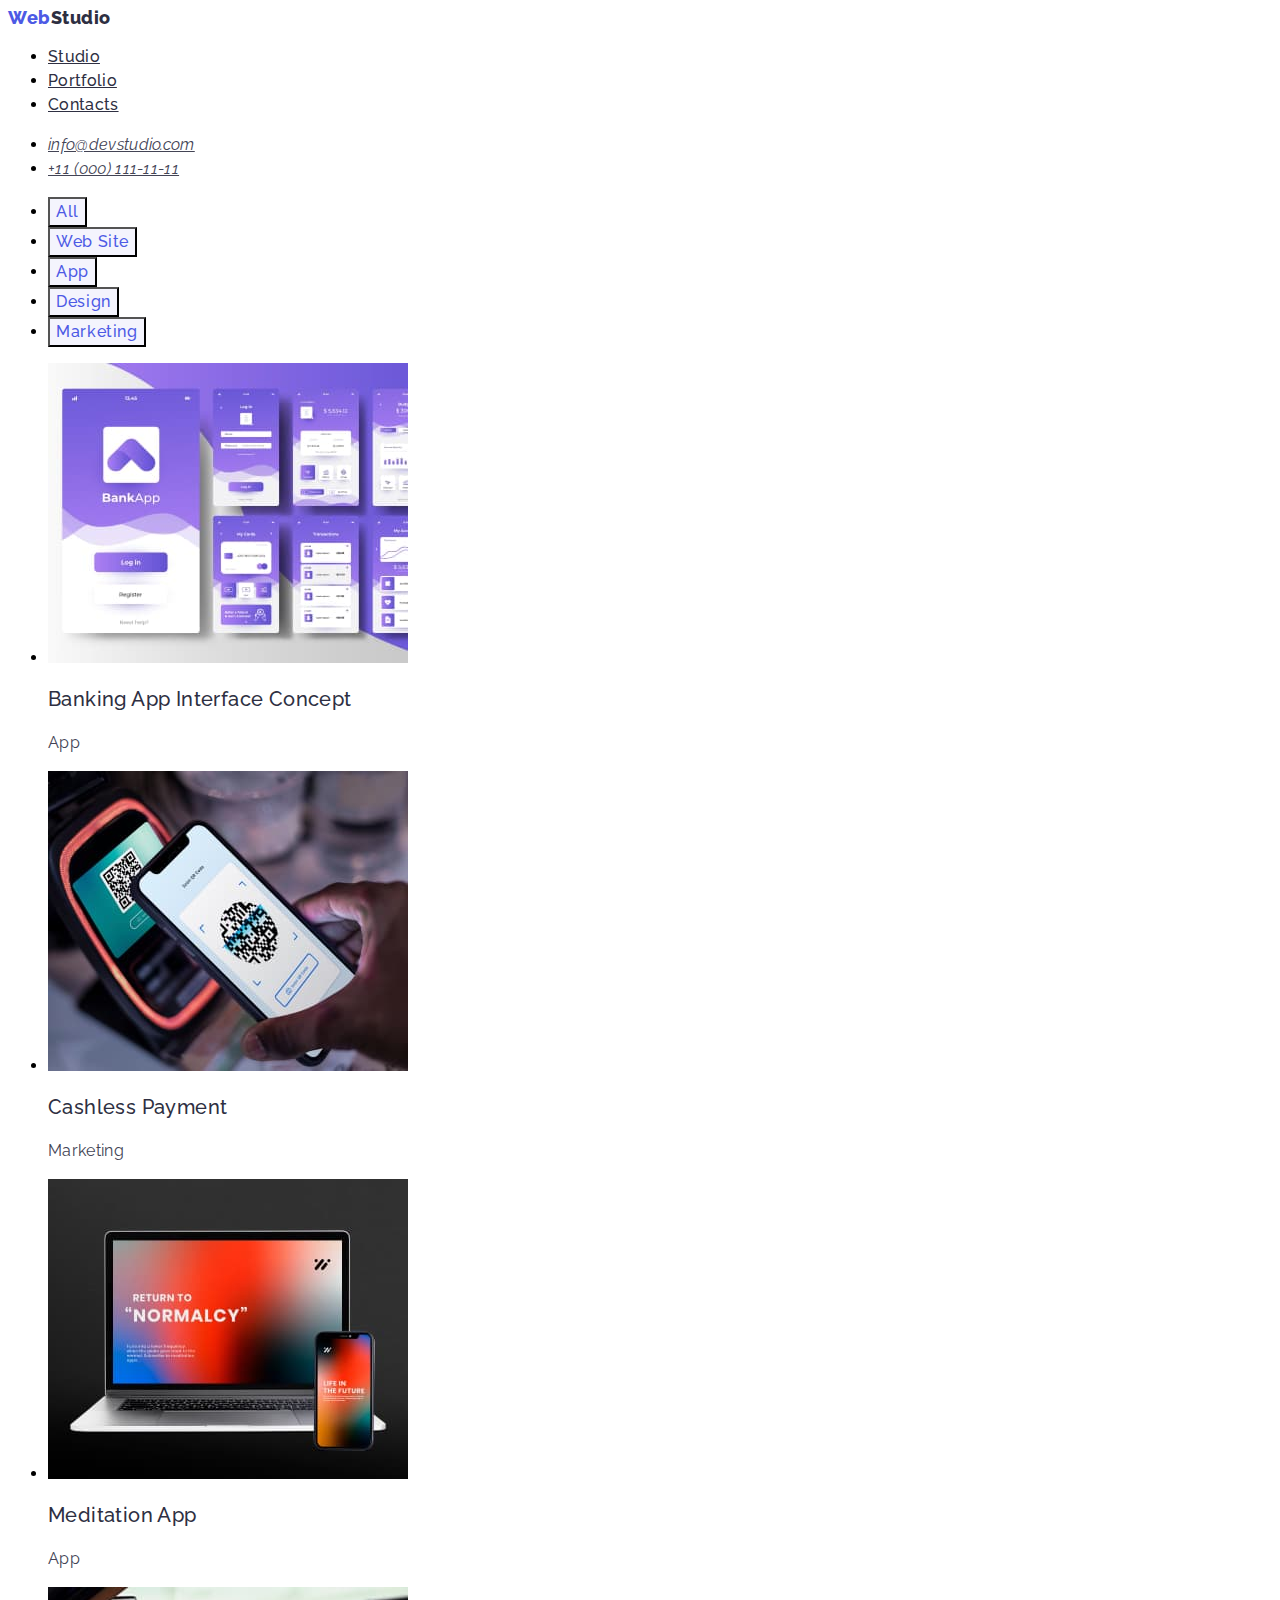
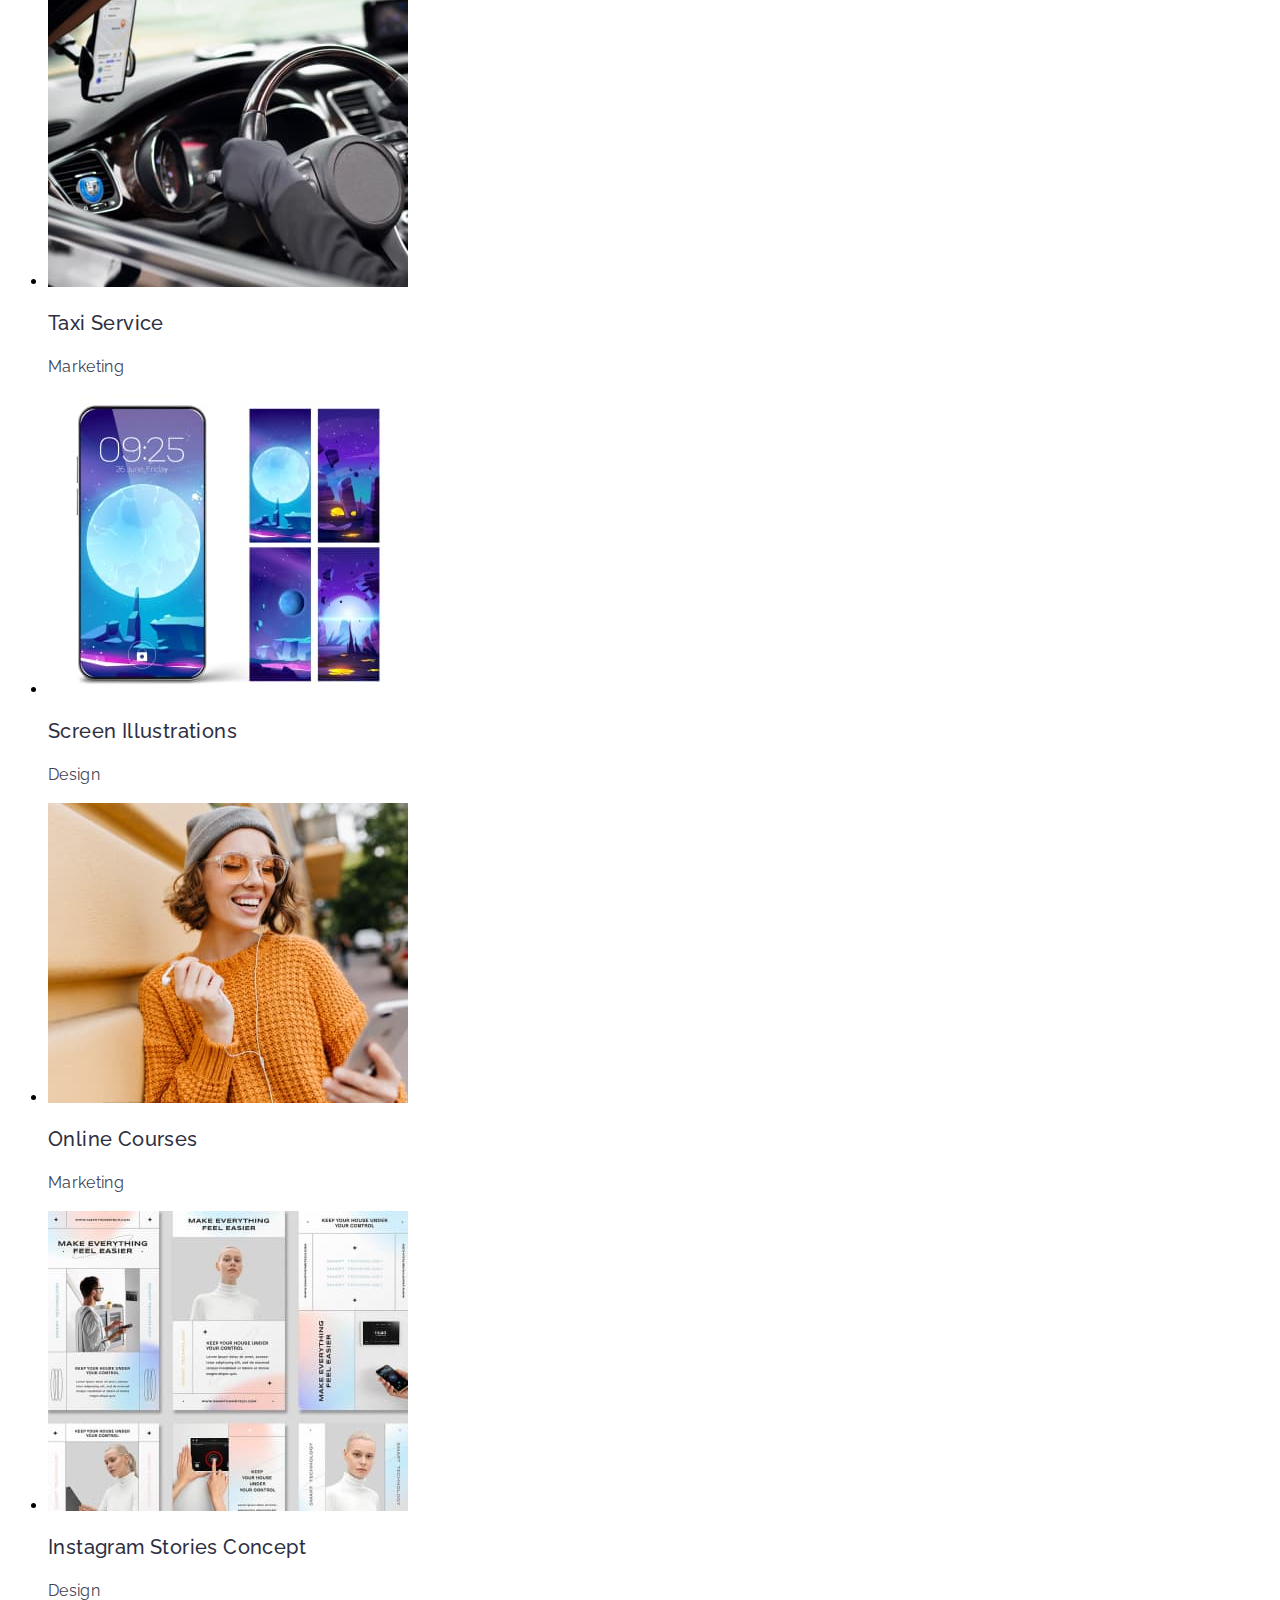
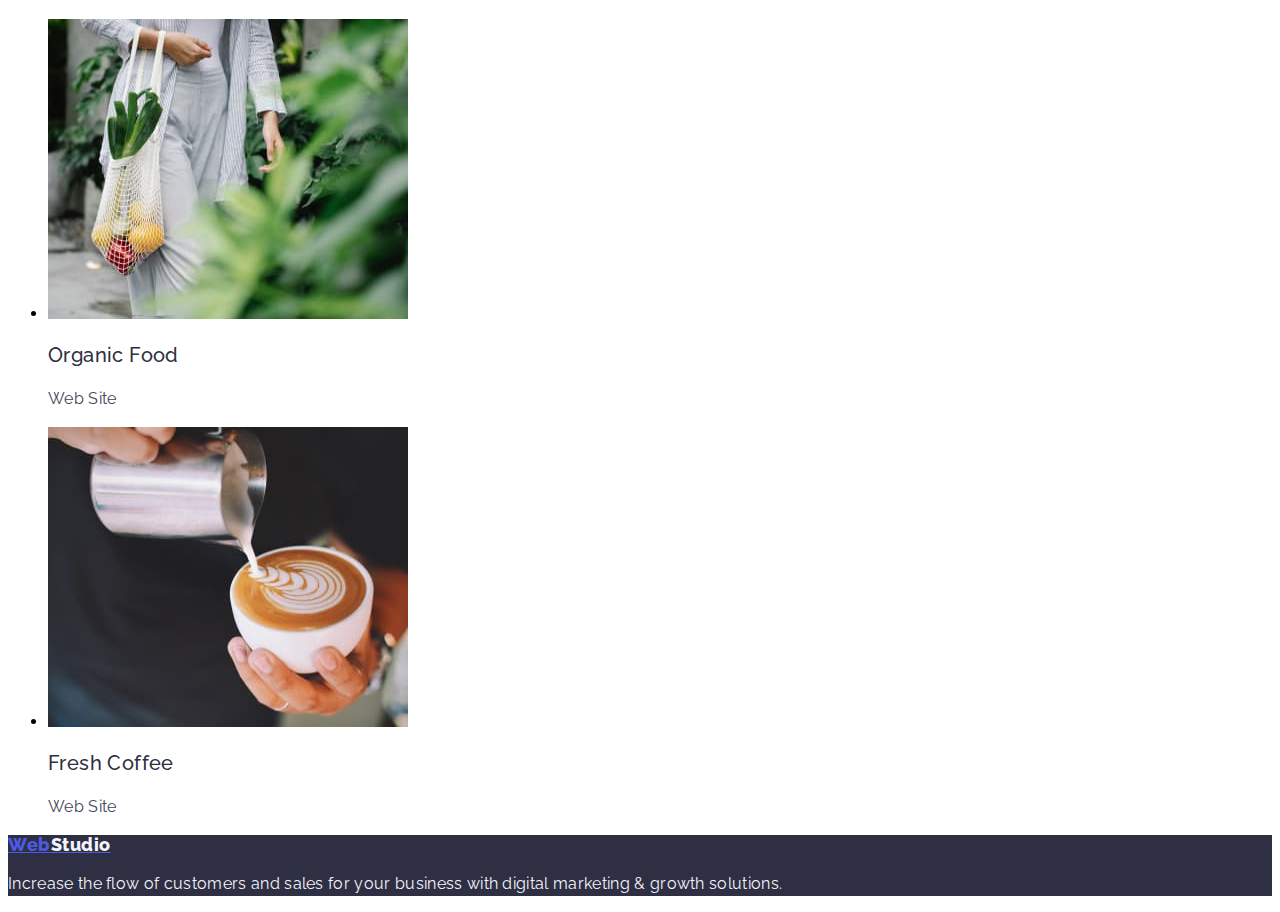
==== portfolio.html @ 3fd83f5b "finish" ====
<!DOCTYPE html>
<html lang="en">
  <head>
    <meta charset="UTF-8" />
    <meta http-equiv="X-UA-Compatible" content="IE=edge" />
    <meta name="viewport" content="width=device-width, initial-scale=1.0" />
    <link rel="preconnect" href="https://fonts.googleapis.com" />
    <link rel="preconnect" href="https://fonts.gstatic.com" crossorigin />
    <link
      href="https://fonts.googleapis.com/css2?family=Raleway:wght@800&family=Roboto:wght@400;500;700;900&display=swap"
      rel="stylesheet"
    />
    <title>WebStudio</title>
    <link rel="stylesheet" href="./css/styles.css" />
  </head>
  <body>
    <header class="header">
      <nav class="header-navigation">
        <a class="logo link" href="./index.html"
          >Web<span class="header-logo-part">Studio</span>
        </a>
        <ul class="header-menu list">
          <li class="header-menu-items">
            <a class="header-menu-link" href="">Studio</a>
          </li>
          <li class="header-menu-items">
            <a class="header-menu-link" href="./portfolio.html">Portfolio</a>
          </li>
          <li class="header-menu-items">
            <a class="header-menu-link" href="">Contacts</a>
          </li>
        </ul>
      </nav>
      <address class="header-contacts">
        <ul>
          <li class="header-contacts-item">
            <a class="header-contacts-link" href="mailto:info@devstudio.com"
              >info@devstudio.com</a
            >
          </li>
          <li class="header-contacts-item">
            <a class="header-contacts-link" href="tel:+110001111111"
              >+11 (000) 111-11-11</a
            >
          </li>
        </ul>
      </address>
    </header>
    <main>
      <section class="filter">
        <ul class="portfolio-filter list">
          <li class="portfolio-filter-item">
            <button class="filter-btn btn" type="button">All</button>
          </li>
          <li class="portfolio-filter-item">
            <button class="filter-btn btn" type="button">Web Site</button>
          </li>
          <li class="portfolio-filter-item">
            <button class="filter-btn btn" type="button">App</button>
          </li>
          <li class="portfolio-filter-item">
            <button class="filter-btn btn" type="button">Design</button>
          </li>
          <li class="portfolio-filter-item">
            <button class="filter-btn btn" type="button">Marketing</button>
          </li>
        </ul>
      </section>
      <section class="content">
        <ul class="content-menu list">
          <li class="content-item">
            <img
              src="./images/img-prtf-1.jpg"
              alt="mobile design"
              width="360"
              height="300"
            />
            <h3 class="subtitle">Banking App Interface Concept</h3>
            <p class="subtitle-descr">App</p>
          </li>
          <li class="content-item">
            <img
              src="./images/img-prtf-2.jpg"
              alt="mobile interface"
              width="360"
              height="300"
            />
            <h3 class="subtitle">Cashless Payment</h3>
            <p class="subtitle-descr">Marketing</p>
          </li>
          <li class="content-item">
            <img
              src="./images/img-prtf-3.jpg"
              alt="computer"
              width="360"
              height="300"
            />
            <h3 class="subtitle">Meditation App</h3>
            <p class="subtitle-descr">App</p>
          </li>
          <li class="content-item">
            <img
              src="./images/img-prtf-4.jpg"
              alt="car"
              width="360"
              height="300"
            />
            <h3 class="subtitle">Taxi Service</h3>
            <p class="subtitle-descr">Marketing</p>
          </li>
          <li class="content-item">
            <img
              src="./images/img-prtf-5.jpg"
              alt="mobile design"
              width="360"
              height="300"
            />
            <h3 class="subtitle">Screen Illustrations</h3>
            <p class="subtitle-descr">Design</p>
          </li>
          <li class="content-item">
            <img
              src="./images/img-prtf-6.jpg"
              alt="girl listen music"
              width="360"
              height="300"
            />
            <h3 class="subtitle">Online Courses</h3>
            <p class="subtitle-descr">Marketing</p>
          </li>
          <li class="content-item">
            <img
              src="./images/img-prtf-7.jpg"
              alt="design maket"
              width="360"
              height="300"
            />
            <h3 class="subtitle">Instagram Stories Concept</h3>
            <p class="subtitle-descr">Design</p>
          </li>
          <li class="content-item">
            <img
              src="./images/img-prtf-8.jpg"
              alt="food"
              width="360"
              height="300"
            />
            <h3 class="subtitle">Organic Food</h3>
            <p class="subtitle-descr">Web Site</p>
          </li>
          <li class="content-item">
            <img
              src="./images/img-prtf-9.jpg"
              alt="coffee"
              width="360"
              height="300"
            />
            <h3 class="subtitle">Fresh Coffee</h3>
            <p class="subtitle-descr">Web Site</p>
          </li>
        </ul>
      </section>
    </main>

    <footer class="footer">
      <a class="logo" href="./index.html"
        >Web<span class="footer-logo-part">Studio</span>
      </a>
      <p class="footer-text">
        Increase the flow of customers and sales for your business with digital
        marketing & growth solutions.
      </p>
    </footer>
  </body>
</html>
---- css/styles.css ----
:root {
  --main-color: #2e2f42;
  --special-color: #4d5ae5;
  --second-color: #434455;
  --white-color: #ffffff;
  --footer-color: #f4f4fd;
}

body {
  font-family: "Raleway", "Roboto", sans-serif;
}

.logo {
  font-weight: 800;
  font-size: 18px;
  line-height: 1.16;
  letter-spacing: 0.03em;
  color: var(--special-color);
}

.btn {
  font-family: inherit;
  font-style: normal;
  font-weight: 500;
  font-size: 16px;
  line-height: 1.5;
  letter-spacing: 0.04em;
  color: var(--special-color);
  background: var(--footer-color);
  cursor: pointer;
}
.btn:focus,
.btn:active {
  color: var(--white-color);
  background-color: var(--special-color);
}

.subtitle {
  font-weight: 500;
  font-size: 20px;
  line-height: 1.2;
  letter-spacing: 0.02em;
  color: var(--main-color);
}

.subtitle-descr {
  font-size: 16px;
  line-height: 1.5;
  letter-spacing: 0.02em;
  color: var(--second-color);
}

.link {
  text-decoration: none;
}
.list {
  text-decoration: none;
}
.header {
}
.header-navigation {
}

.header-menu .list {
}
.header-menu-items {
}
.header-menu-link {
  font-weight: 500;
  font-size: 16px;
  line-height: 1.5;
  letter-spacing: 0.02em;
  color: var(--main-color);
}
.header-logo-part {
  font-weight: 800;
  font-size: 18px;
  line-height: 1.16;
  letter-spacing: 0.03em;
  color: var(--main-color);
}
.header-contacts {
}
.header-contacts-item {
}
.header-contacts-link {
  font-size: 16px;
  line-height: 1.5;
  letter-spacing: 0.02em;
  color: var(--second-color);
}
.hero {
}
.hero-title {
  font-size: 56px;
  line-height: 1.07;
  letter-spacing: 0.02em;
  color: var(--white-color);
  background-color: var(--main-color);
}
.hero-btn {
}
/* section Advantage */

.advantage-list {
}
.advantage-item {
}
/* .advantage-subtitle {
  font-weight: 500;
  font-size: 20px;
  line-height: 1.2;
  letter-spacing: 0.02em;
  color: var(--main-color);
} */
.advantage-text {
  font-size: 16px;
  line-height: 1.5;
  letter-spacing: 0.02em;
  color: var(--second-color);
}

.products {
}
.products-title {
  font-size: 36px;
  line-height: 1.11;
  letter-spacing: 0.02em;
  color: var(--main-color);
}
.products-list {
}

.products-item {
}

.team {
}
.team-title {
  font-size: 36px;
  line-height: 1.11;
  letter-spacing: 0.02em;
  color: var(--main-color);
}
.team-list {
}

.team-item {
}
.team-subtitle {
  font-weight: 500;
  font-size: 20px;
  line-height: 1.2;
  letter-spacing: 0.02em;
  color: var(--main-color);
}
.team-descr {
}

/* Footer */

.footer {
  background-color: var(--main-color);
}
.footer-link {
}
.footer-text {
  font-size: 16px;
  line-height: 1.5;
  letter-spacing: 0.02em;
  color: var(--footer-color);
}
.footer-logo-part {
  font-weight: 800;
  font-size: 18px;
  line-height: 1.16;
  letter-spacing: 0.03em;
  color: var(--footer-color);
}
/********************** Rortfolio page *********************/
.portfolio-filter {
}
.portfolio-filter-item {
}
.filter-btn {
}
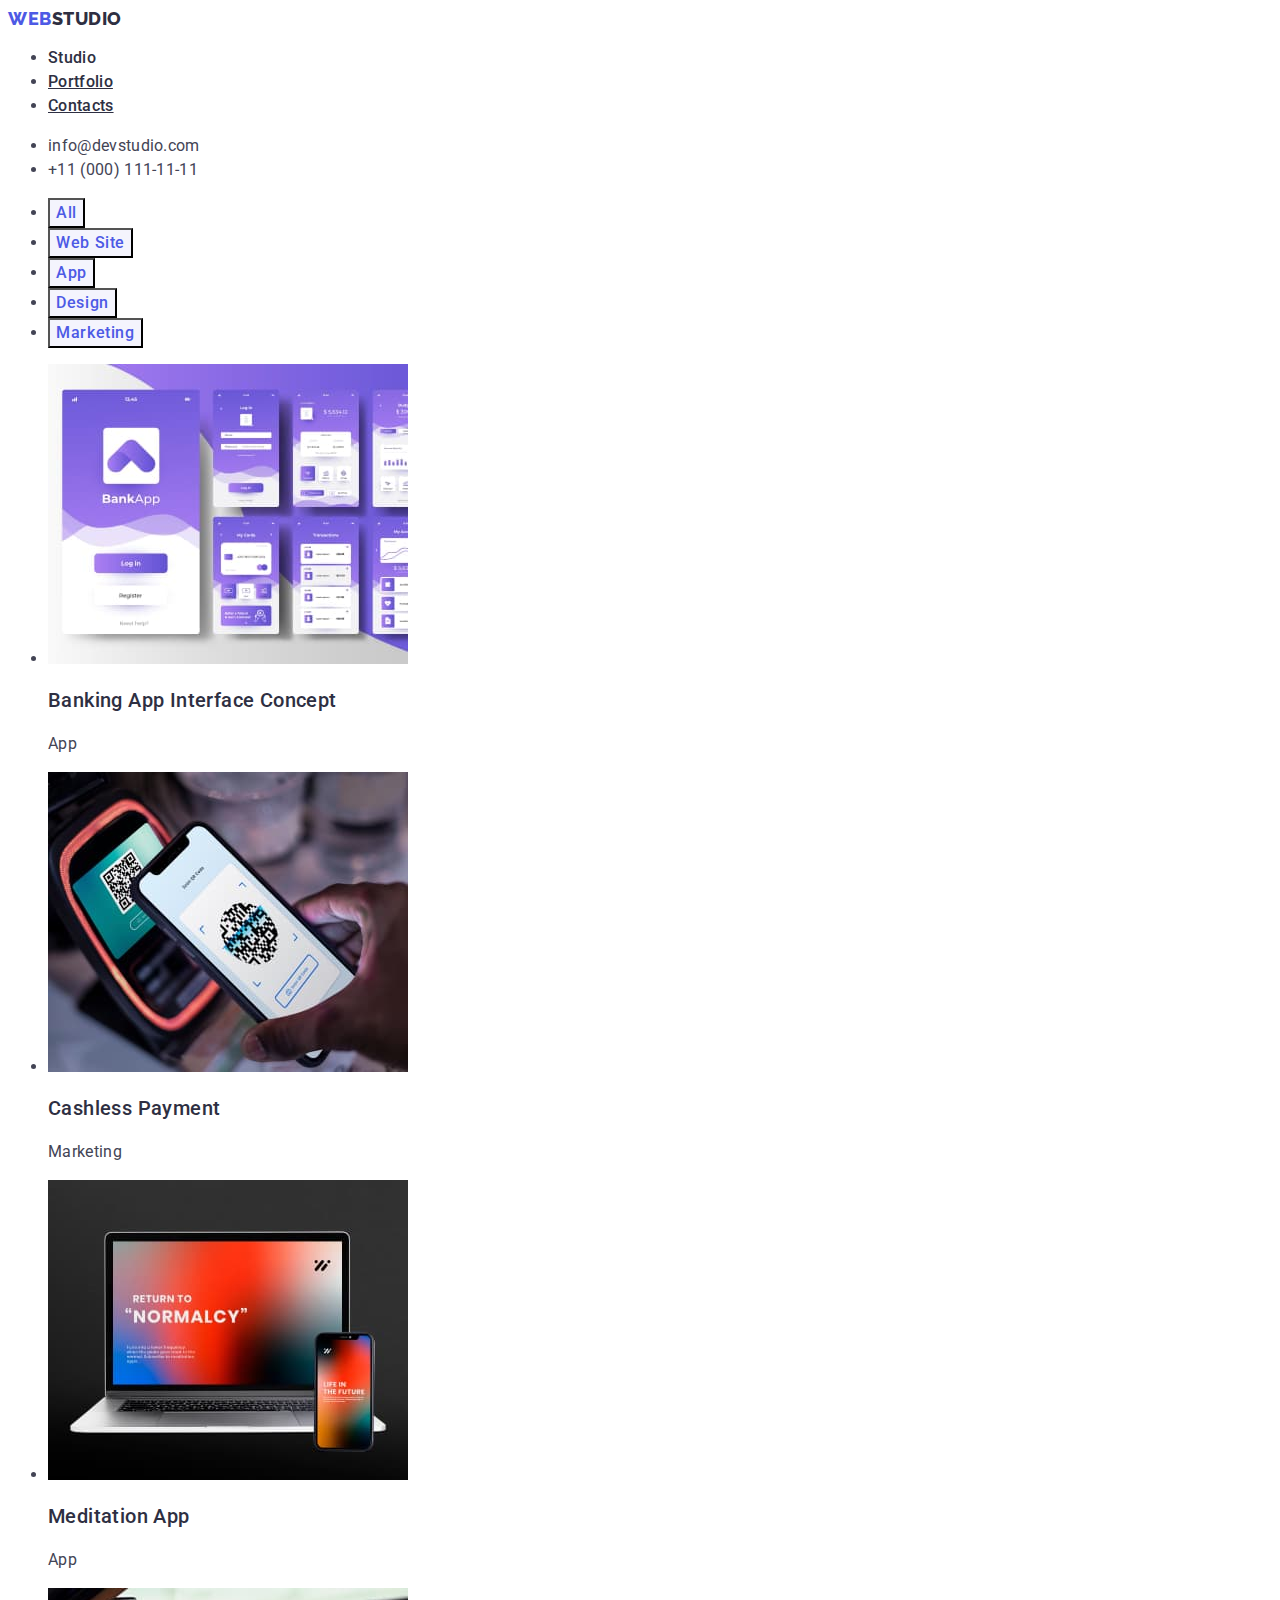
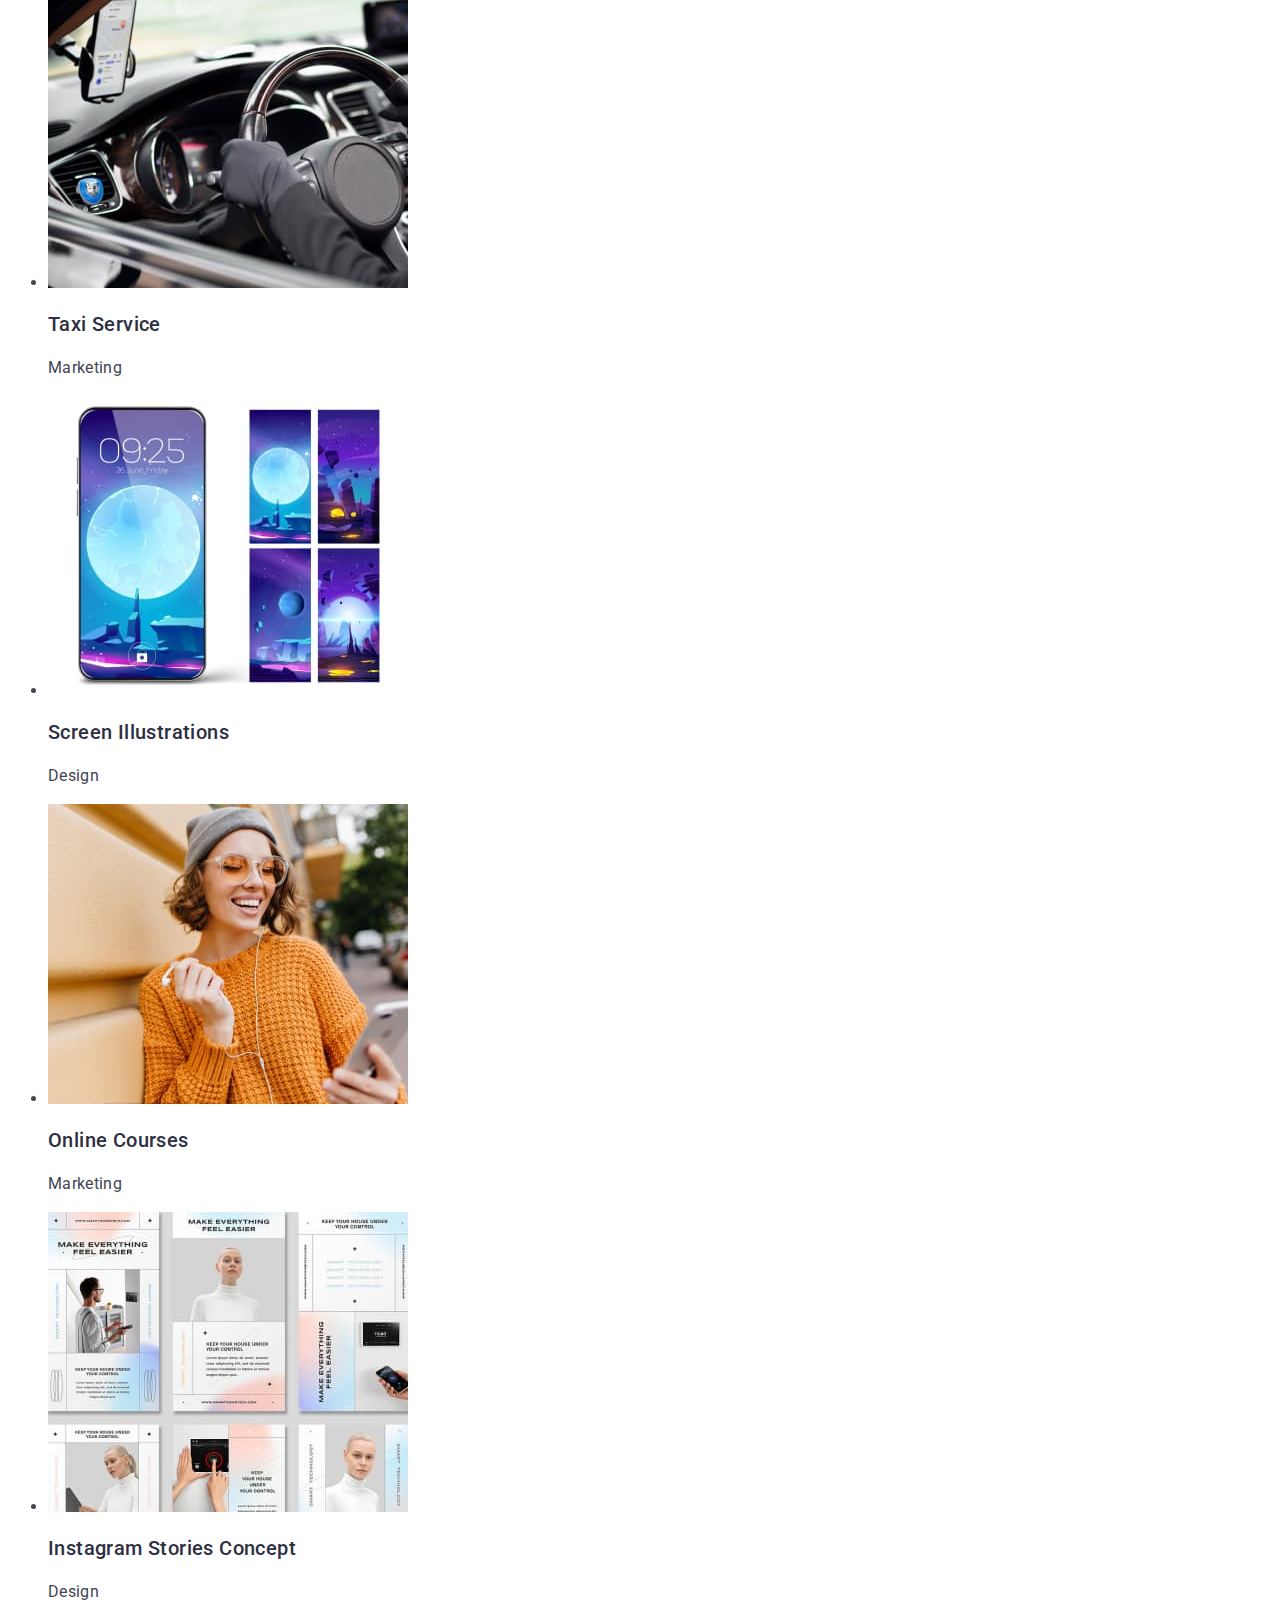
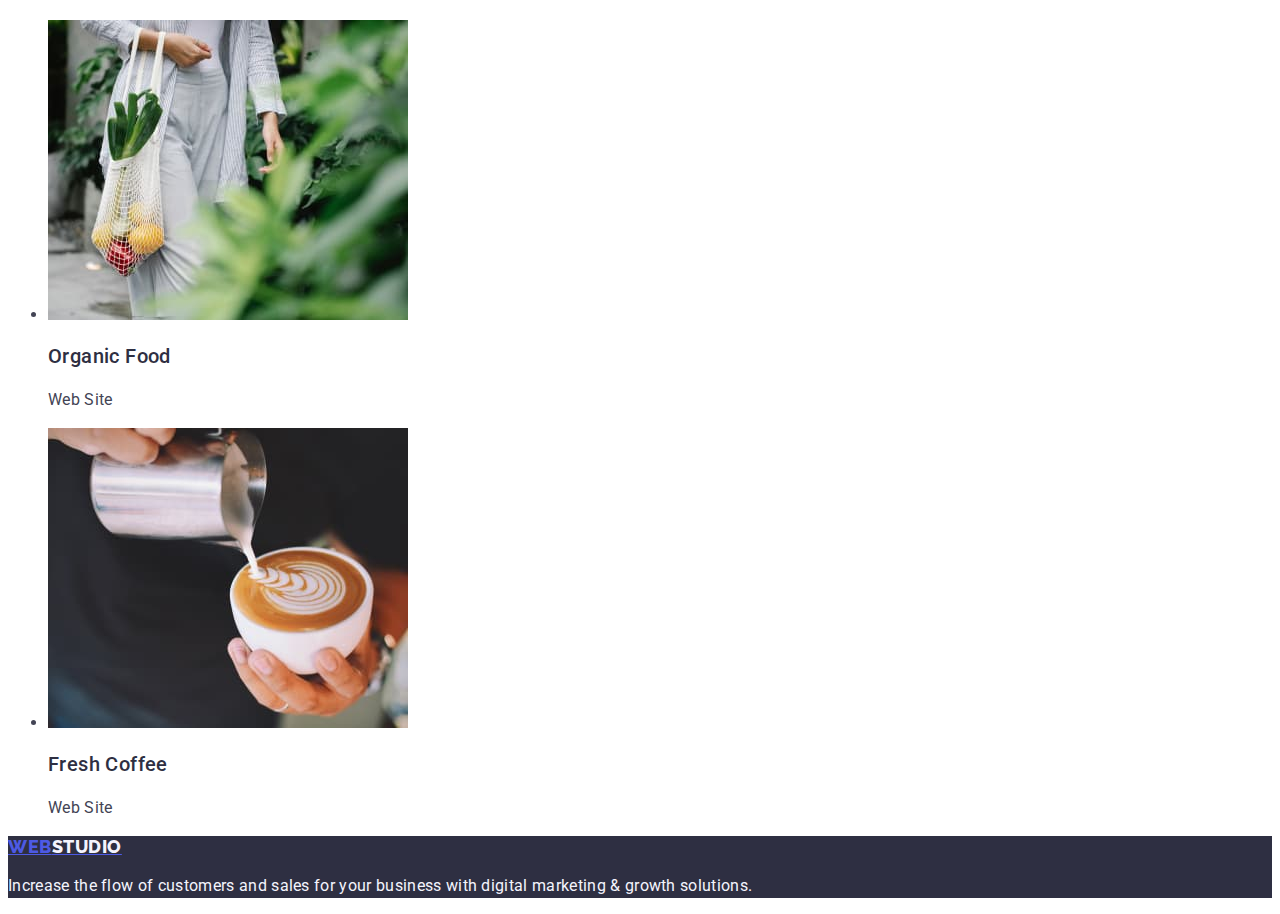
==== commit 2da53cfb: "finish" ====
--- a/portfolio.html
+++ b/portfolio.html
@@ -21,7 +21,7 @@
         </a>
         <ul class="header-menu list">
           <li class="header-menu-items">
-            <a class="header-menu-link" href="">Studio</a>
+            <a class="header-menu-link link" href="./index.html">Studio</a>
           </li>
           <li class="header-menu-items">
             <a class="header-menu-link" href="./portfolio.html">Portfolio</a>
@@ -32,14 +32,16 @@
         </ul>
       </nav>
       <address class="header-contacts">
-        <ul>
+        <ul class="list">
           <li class="header-contacts-item">
-            <a class="header-contacts-link" href="mailto:info@devstudio.com"
+            <a
+              class="header-contacts-link link"
+              href="mailto:info@devstudio.com"
               >info@devstudio.com</a
             >
           </li>
           <li class="header-contacts-item">
-            <a class="header-contacts-link" href="tel:+110001111111"
+            <a class="header-contacts-link link" href="tel:+110001111111"
               >+11 (000) 111-11-11</a
             >
           </li>
@@ -47,6 +49,8 @@
       </address>
     </header>
     <main>
+      <h1 hidden>Hero</h1>
+      <h2 hidden>Menu</h2>
       <section class="filter">
         <ul class="portfolio-filter list">
           <li class="portfolio-filter-item">
@@ -65,8 +69,7 @@
             <button class="filter-btn btn" type="button">Marketing</button>
           </li>
         </ul>
-      </section>
-      <section class="content">
+
         <ul class="content-menu list">
           <li class="content-item">
             <img
--- a/css/styles.css
+++ b/css/styles.css
@@ -4,18 +4,23 @@
   --second-color: #434455;
   --white-color: #ffffff;
   --footer-color: #f4f4fd;
+  --hover-focus-color: #404bbf;
 }
 
 body {
-  font-family: "Raleway", "Roboto", sans-serif;
+  font-family: "Roboto", sans-serif;
+  color: var(--second-color);
+  background-color: var(--white-color);
 }
 
 .logo {
+  font-family: "Raleway", sans-serif;
   font-weight: 800;
   font-size: 18px;
-  line-height: 1.16;
+  line-height: 1.17;
   letter-spacing: 0.03em;
   color: var(--special-color);
+  text-transform: uppercase;
 }
 
 .btn {
@@ -30,9 +35,9 @@
   cursor: pointer;
 }
 .btn:focus,
-.btn:active {
+.btn:hover {
   color: var(--white-color);
-  background-color: var(--special-color);
+  background-color: var(--hover-focus-color);
 }
 
 .subtitle {
@@ -80,8 +85,11 @@
   color: var(--main-color);
 }
 .header-contacts {
-}
-.header-contacts-item {
+  font-style: normal;
+}
+.header-contacts-item:hover,
+.header-contacts-item:focus {
+  color: var(--hover-focus-color);
 }
 .header-contacts-link {
   font-size: 16px;
@@ -90,6 +98,7 @@
   color: var(--second-color);
 }
 .hero {
+  background-color: var(--main-color);
 }
 .hero-title {
   font-size: 56px;
@@ -97,8 +106,12 @@
   letter-spacing: 0.02em;
   color: var(--white-color);
   background-color: var(--main-color);
+  text-align: center;
 }
 .hero-btn {
+  background-color: var(--special-color);
+  font-family: inherit;
+  color: var(--white-color);
 }
 /* section Advantage */
 
@@ -127,6 +140,8 @@
   line-height: 1.11;
   letter-spacing: 0.02em;
   color: var(--main-color);
+  text-align: center;
+  text-transform: capitalize;
 }
 .products-list {
 }
@@ -135,14 +150,17 @@
 }
 
 .team {
+  background-color: var(--footer-color);
 }
 .team-title {
   font-size: 36px;
   line-height: 1.11;
   letter-spacing: 0.02em;
   color: var(--main-color);
+  text-align: center;
 }
 .team-list {
+  background-color: var(--white-color);
 }
 
 .team-item {
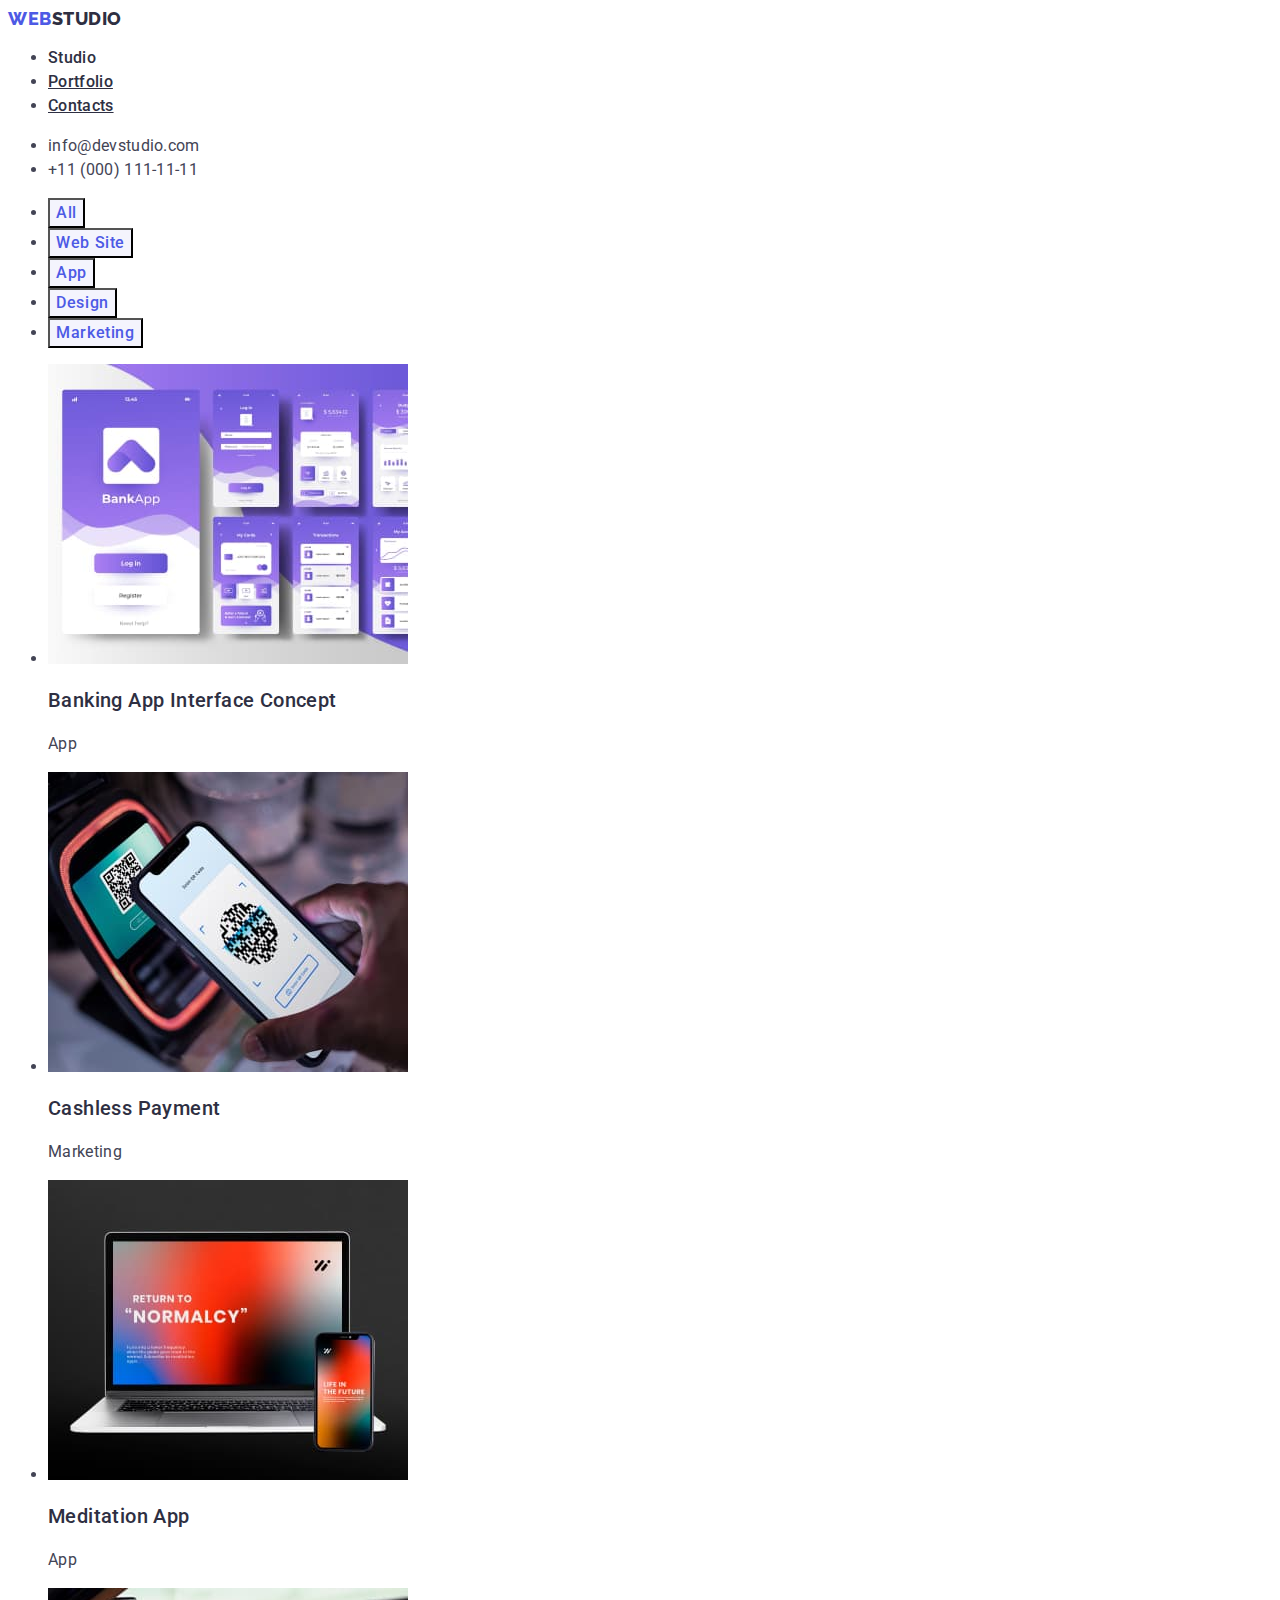
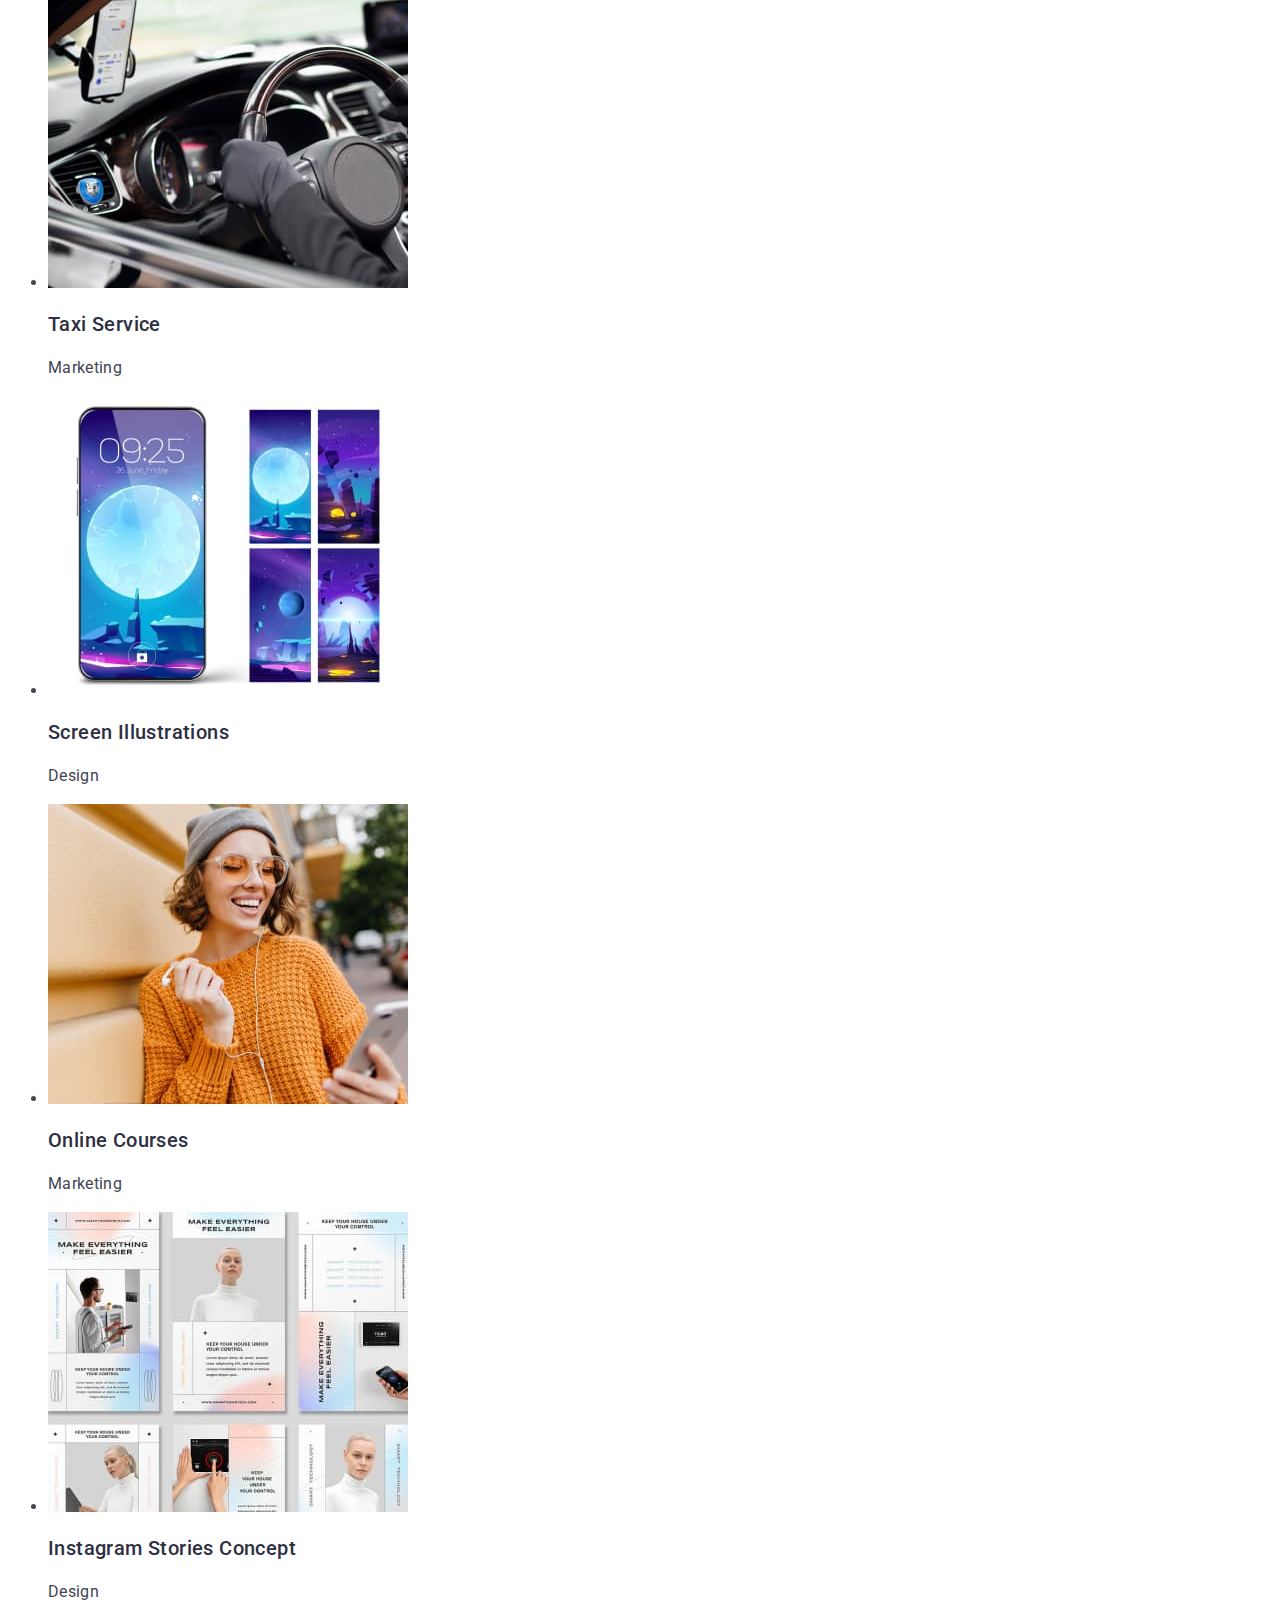
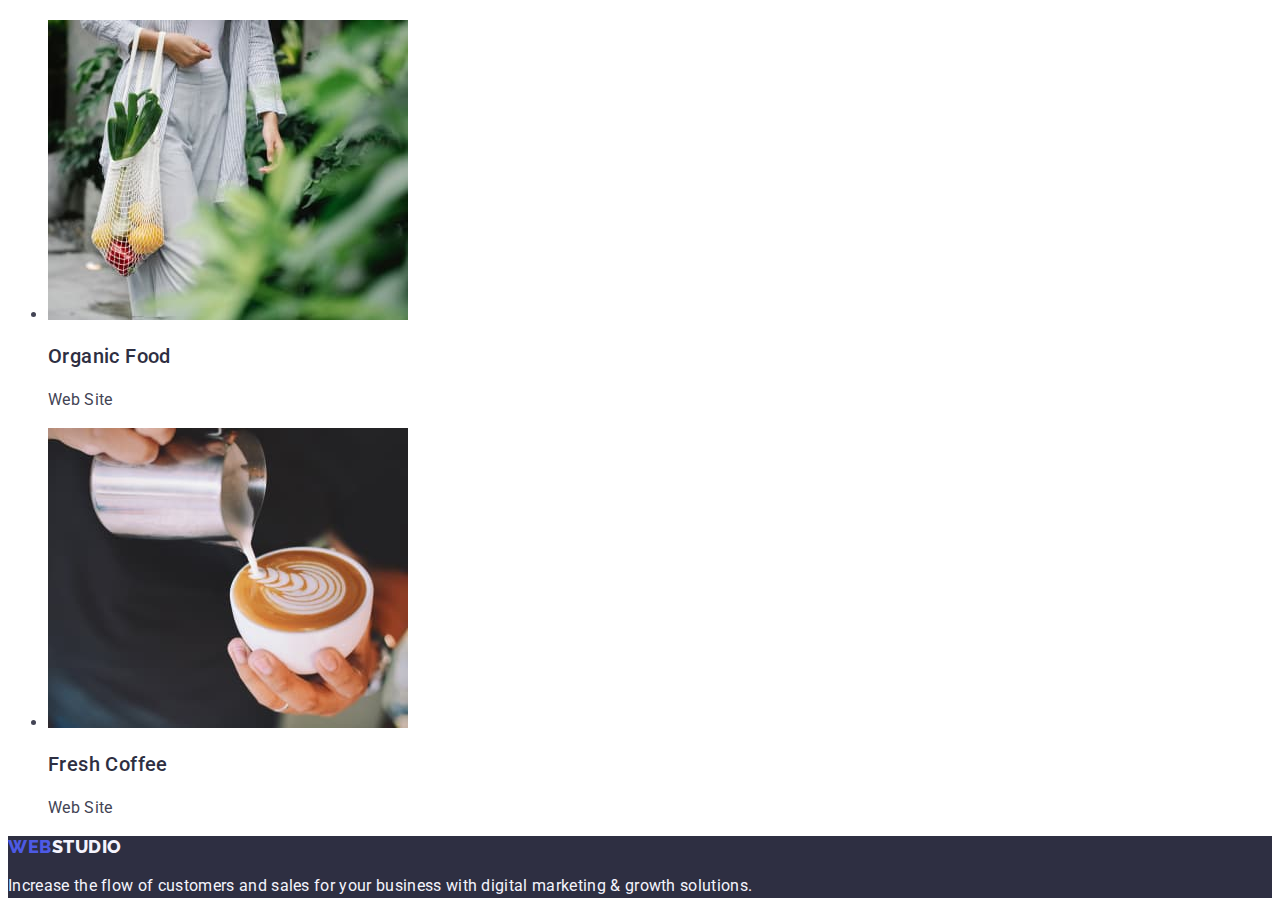
==== commit 074dd621: "finish" ====
--- a/portfolio.html
+++ b/portfolio.html
@@ -49,24 +49,24 @@
       </address>
     </header>
     <main>
-      <h1 hidden>Hero</h1>
-      <h2 hidden>Menu</h2>
       <section class="filter">
+        <h1 hidden>Hero</h1>
+        <h2 hidden>Menu</h2>
         <ul class="portfolio-filter list">
           <li class="portfolio-filter-item">
-            <button class="filter-btn btn" type="button">All</button>
+            <button class="btn" type="button">All</button>
           </li>
           <li class="portfolio-filter-item">
-            <button class="filter-btn btn" type="button">Web Site</button>
+            <button class="btn" type="button">Web Site</button>
           </li>
           <li class="portfolio-filter-item">
-            <button class="filter-btn btn" type="button">App</button>
+            <button class="btn" type="button">App</button>
           </li>
           <li class="portfolio-filter-item">
-            <button class="filter-btn btn" type="button">Design</button>
+            <button class="btn" type="button">Design</button>
           </li>
           <li class="portfolio-filter-item">
-            <button class="filter-btn btn" type="button">Marketing</button>
+            <button class="btn" type="button">Marketing</button>
           </li>
         </ul>
 
@@ -166,7 +166,7 @@
     </main>
 
     <footer class="footer">
-      <a class="logo" href="./index.html"
+      <a class="logo link" href="./index.html"
         >Web<span class="footer-logo-part">Studio</span>
       </a>
       <p class="footer-text">
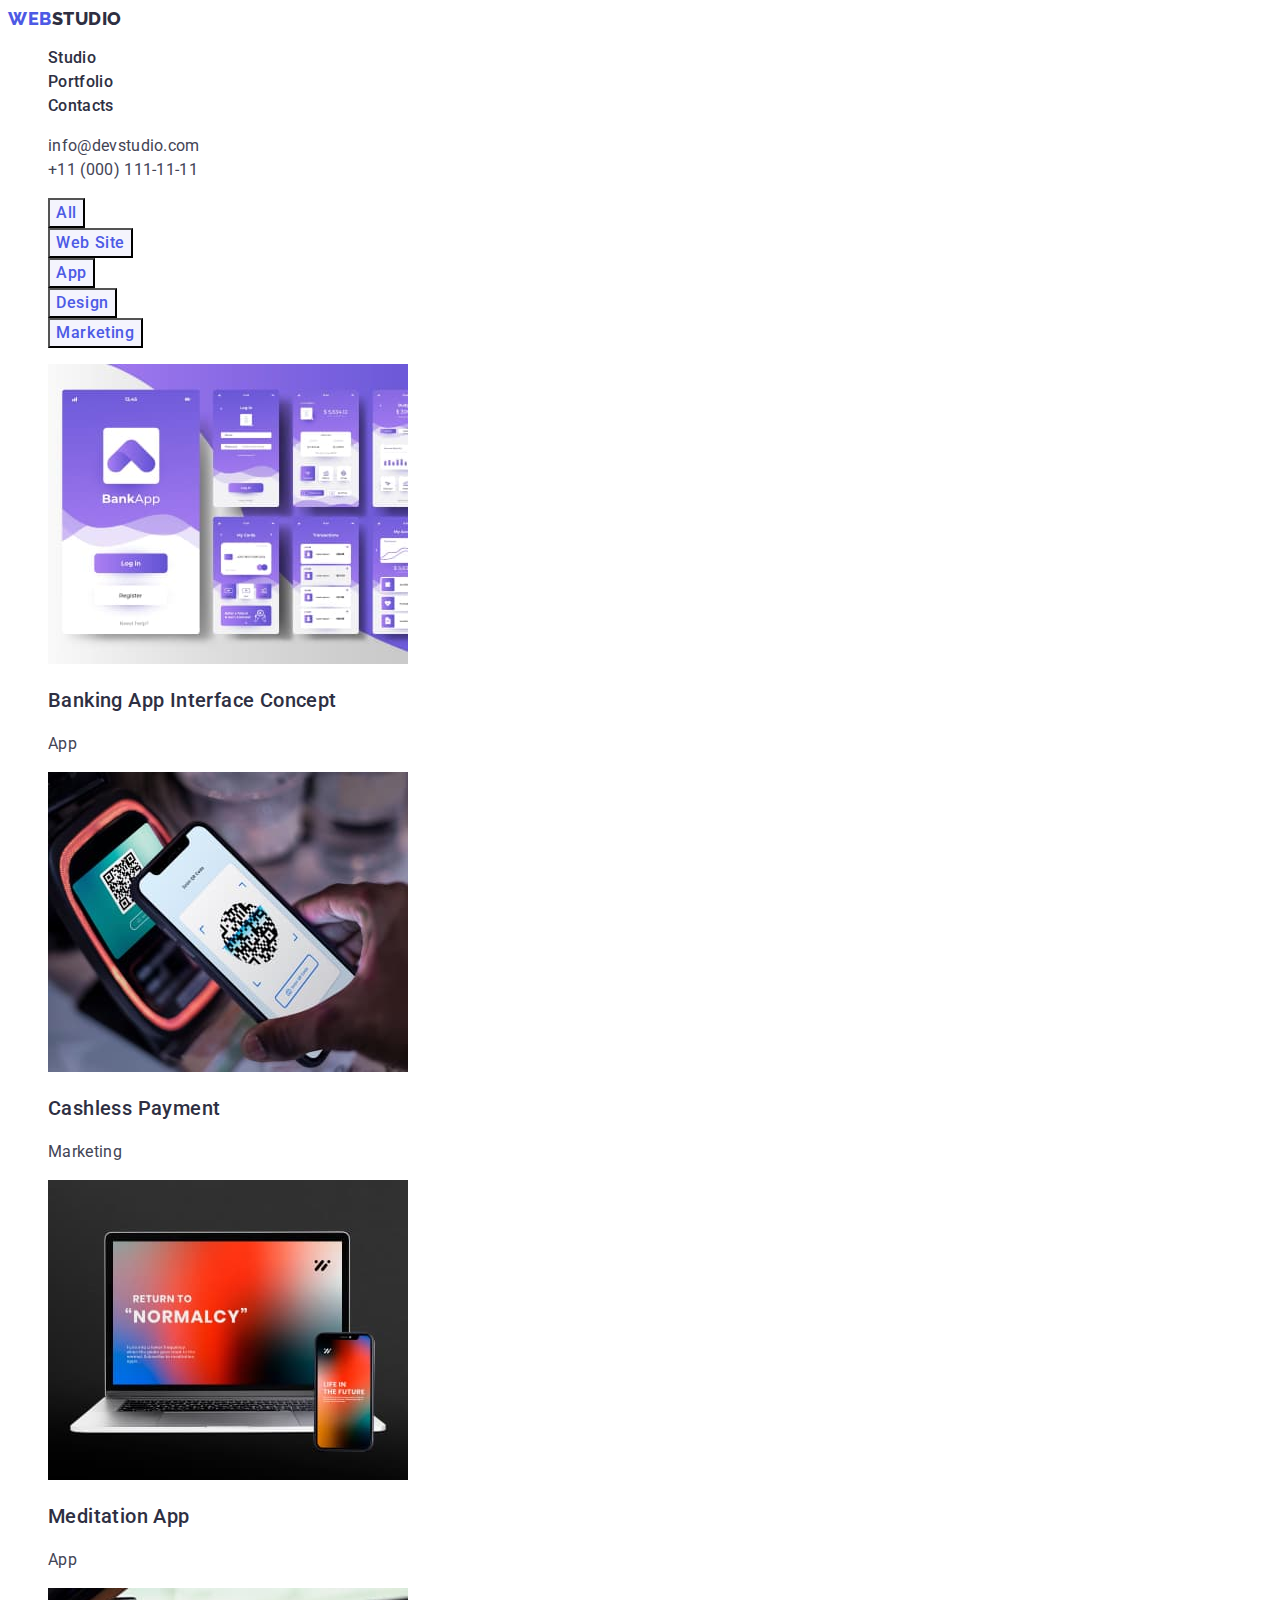
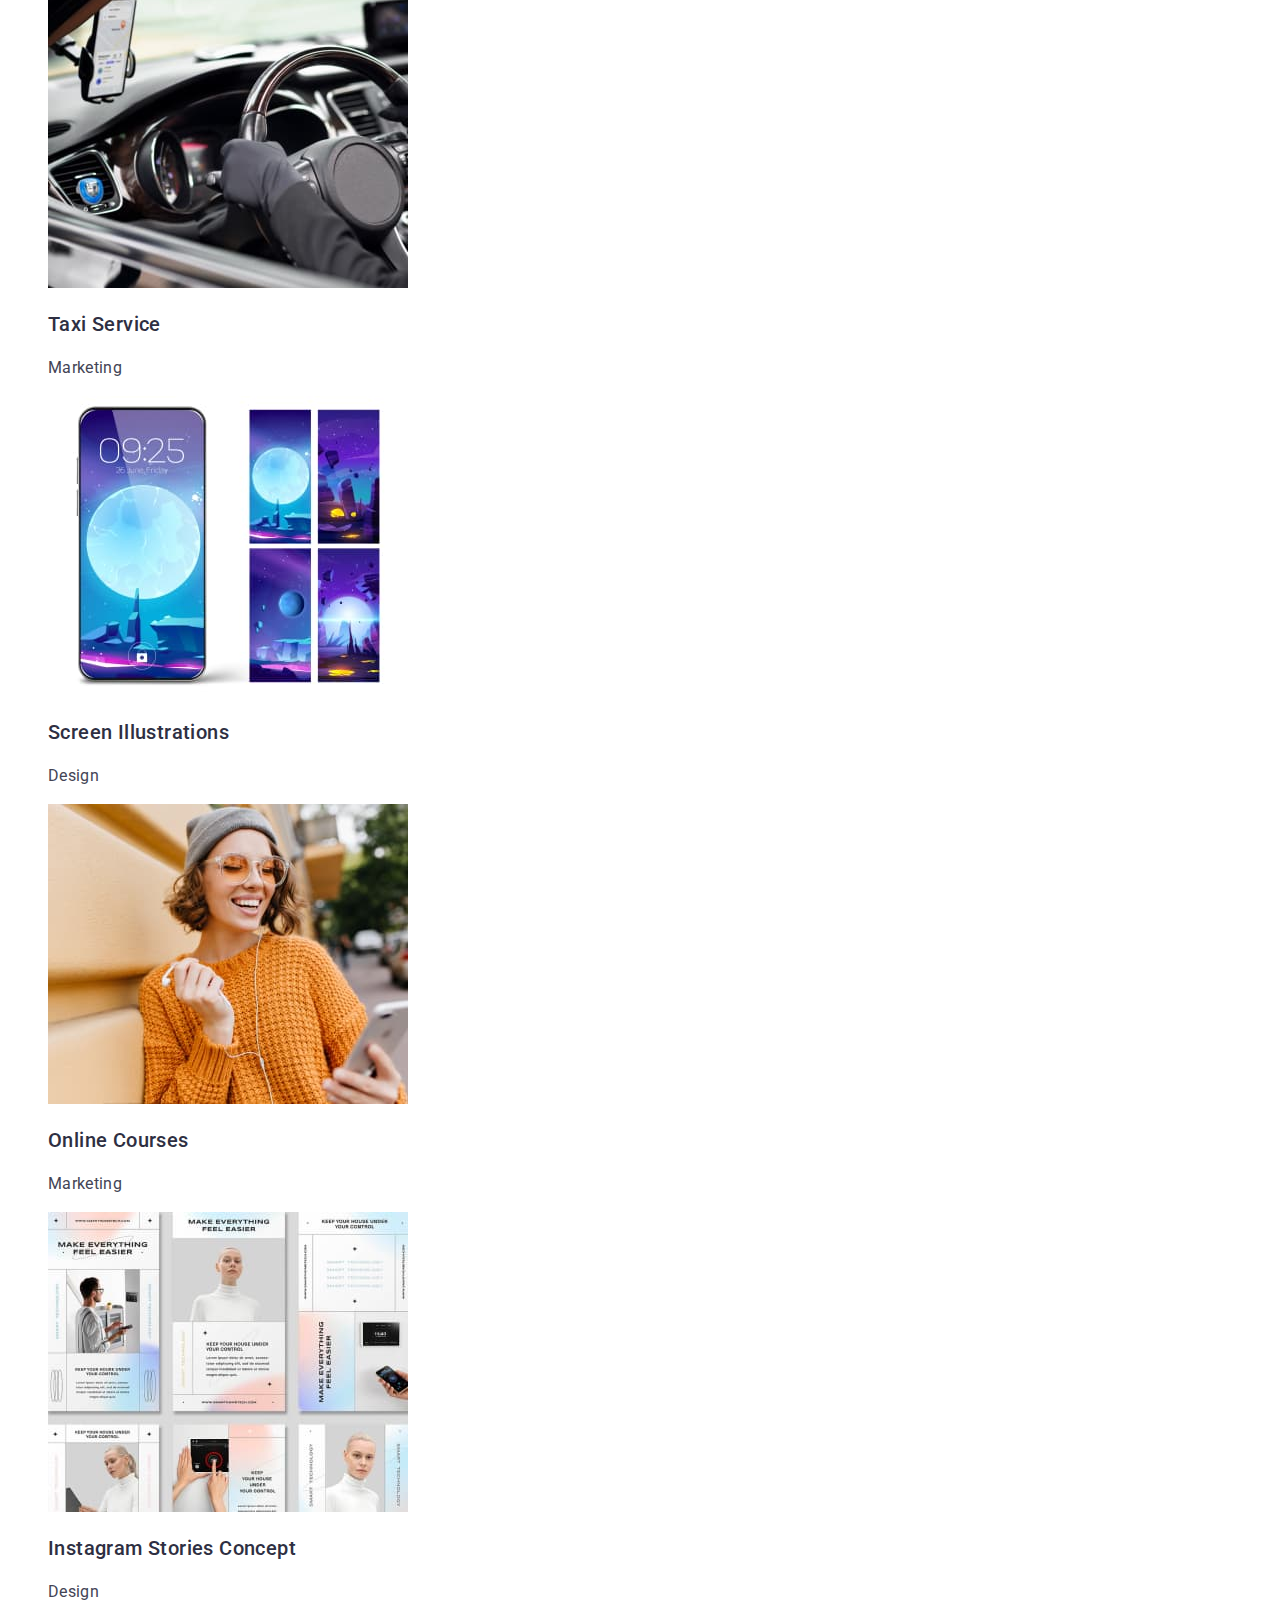
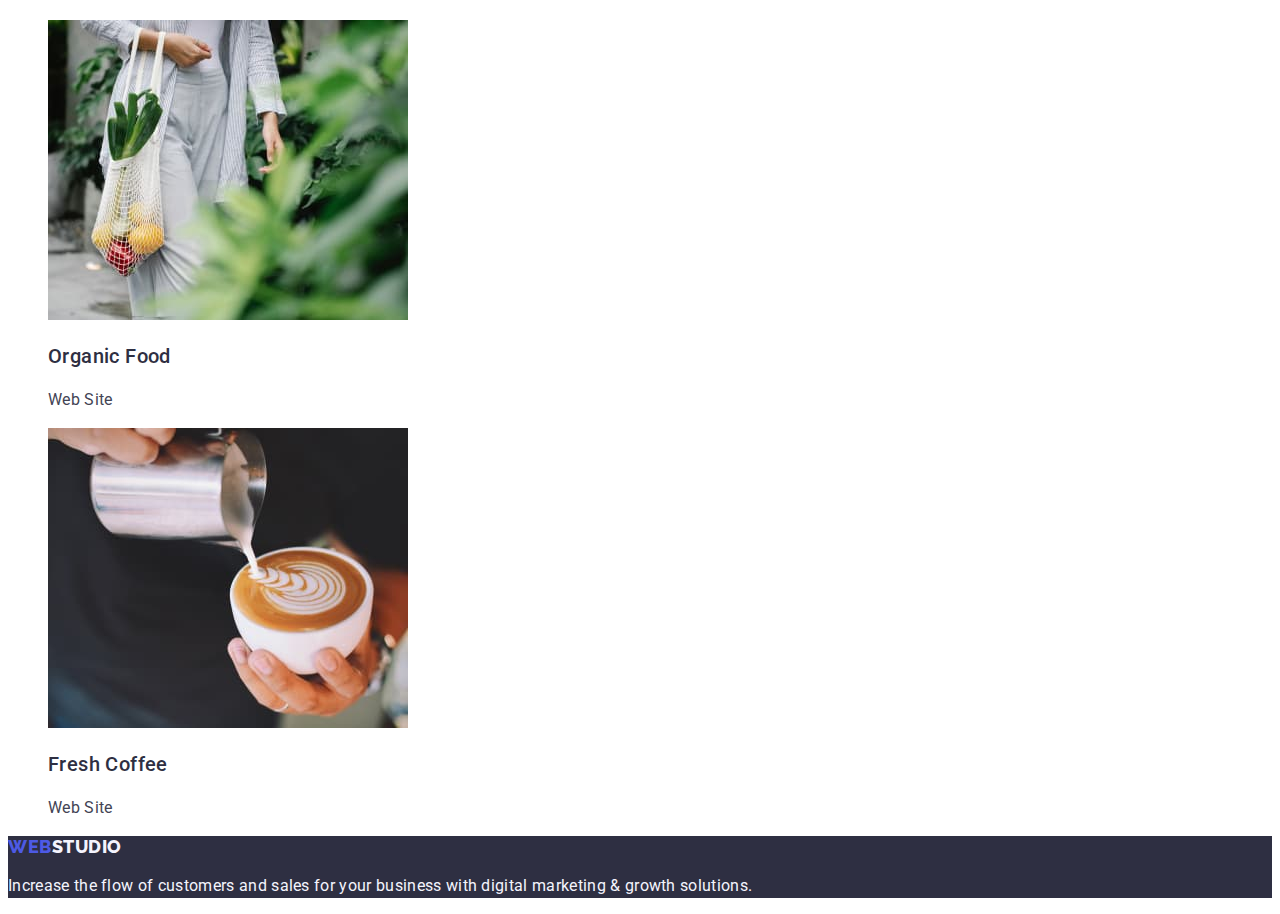
==== commit a01c5105: "finish-2" ====
--- a/portfolio.html
+++ b/portfolio.html
@@ -24,10 +24,12 @@
             <a class="header-menu-link link" href="./index.html">Studio</a>
           </li>
           <li class="header-menu-items">
-            <a class="header-menu-link" href="./portfolio.html">Portfolio</a>
+            <a class="header-menu-link link" href="./portfolio.html"
+              >Portfolio</a
+            >
           </li>
           <li class="header-menu-items">
-            <a class="header-menu-link" href="">Contacts</a>
+            <a class="header-menu-link link" href="">Contacts</a>
           </li>
         </ul>
       </nav>
@@ -51,7 +53,6 @@
     <main>
       <section class="filter">
         <h1 hidden>Hero</h1>
-        <h2 hidden>Menu</h2>
         <ul class="portfolio-filter list">
           <li class="portfolio-filter-item">
             <button class="btn" type="button">All</button>
@@ -72,94 +73,112 @@
 
         <ul class="content-menu list">
           <li class="content-item">
-            <img
-              src="./images/img-prtf-1.jpg"
-              alt="mobile design"
-              width="360"
-              height="300"
-            />
-            <h3 class="subtitle">Banking App Interface Concept</h3>
-            <p class="subtitle-descr">App</p>
+            <a class="content-link link" href=""
+              ><img
+                src="./images/img-prtf-1.jpg"
+                alt="mobile design"
+                width="360"
+                height="300"
+              />
+              <h3 class="subtitle">Banking App Interface Concept</h3>
+              <p class="subtitle-descr">App</p></a
+            >
           </li>
           <li class="content-item">
-            <img
-              src="./images/img-prtf-2.jpg"
-              alt="mobile interface"
-              width="360"
-              height="300"
-            />
-            <h3 class="subtitle">Cashless Payment</h3>
-            <p class="subtitle-descr">Marketing</p>
+            <a class="content-link link" href=""
+              ><img
+                src="./images/img-prtf-2.jpg"
+                alt="mobile interface"
+                width="360"
+                height="300"
+              />
+              <h3 class="subtitle">Cashless Payment</h3>
+              <p class="subtitle-descr">Marketing</p></a
+            >
           </li>
           <li class="content-item">
-            <img
-              src="./images/img-prtf-3.jpg"
-              alt="computer"
-              width="360"
-              height="300"
-            />
-            <h3 class="subtitle">Meditation App</h3>
-            <p class="subtitle-descr">App</p>
+            <a class="content-link link" href=""
+              ><img
+                src="./images/img-prtf-3.jpg"
+                alt="computer"
+                width="360"
+                height="300"
+              />
+              <h3 class="subtitle">Meditation App</h3>
+              <p class="subtitle-descr">App</p></a
+            >
           </li>
           <li class="content-item">
-            <img
-              src="./images/img-prtf-4.jpg"
-              alt="car"
-              width="360"
-              height="300"
-            />
-            <h3 class="subtitle">Taxi Service</h3>
-            <p class="subtitle-descr">Marketing</p>
+            <a class="content-link link" href=""
+              ><img
+                src="./images/img-prtf-4.jpg"
+                alt="car"
+                width="360"
+                height="300"
+              />
+              <h3 class="subtitle">Taxi Service</h3>
+              <p class="subtitle-descr">Marketing</p></a
+            >
           </li>
           <li class="content-item">
-            <img
-              src="./images/img-prtf-5.jpg"
-              alt="mobile design"
-              width="360"
-              height="300"
-            />
-            <h3 class="subtitle">Screen Illustrations</h3>
-            <p class="subtitle-descr">Design</p>
+            <a class="content-link link" href=""
+              ><img
+                src="./images/img-prtf-5.jpg"
+                alt="mobile design"
+                width="360"
+                height="300"
+              />
+              <h3 class="subtitle">Screen Illustrations</h3>
+              <p class="subtitle-descr">Design</p></a
+            >
           </li>
           <li class="content-item">
-            <img
-              src="./images/img-prtf-6.jpg"
-              alt="girl listen music"
-              width="360"
-              height="300"
-            />
-            <h3 class="subtitle">Online Courses</h3>
-            <p class="subtitle-descr">Marketing</p>
+            <a class="content-link link" href=""
+              ><img
+                src="./images/img-prtf-6.jpg"
+                alt="girl listen music"
+                width="360"
+                height="300"
+              />
+              <h3 class="subtitle">Online Courses</h3>
+              <p class="subtitle-descr">Marketing</p></a
+            >
           </li>
           <li class="content-item">
-            <img
-              src="./images/img-prtf-7.jpg"
-              alt="design maket"
-              width="360"
-              height="300"
-            />
-            <h3 class="subtitle">Instagram Stories Concept</h3>
-            <p class="subtitle-descr">Design</p>
+            <a class="content-link link" href=""
+              ><img
+                src="./images/img-prtf-7.jpg"
+                alt="design maket"
+                width="360"
+                height="300"
+              />
+              <h3 class="subtitle">Instagram Stories Concept</h3>
+              <p class="subtitle-descr">Design</p></a
+            >
           </li>
           <li class="content-item">
-            <img
-              src="./images/img-prtf-8.jpg"
-              alt="food"
-              width="360"
-              height="300"
-            />
-            <h3 class="subtitle">Organic Food</h3>
-            <p class="subtitle-descr">Web Site</p>
+            <a class="content-link link" href=""
+              ><img
+                src="./images/img-prtf-8.jpg"
+                alt="food"
+                width="360"
+                height="300"
+              />
+              <h3 class="subtitle">Organic Food</h3>
+              <p class="subtitle-descr">Web Site</p></a
+            >
           </li>
           <li class="content-item">
-            <img
-              src="./images/img-prtf-9.jpg"
-              alt="coffee"
-              width="360"
-              height="300"
-            />
-            <h3 class="subtitle">Fresh Coffee</h3>
-            <p class="subtitle-descr">Web Site</p>
+            <a class="content-link link" href=""
+              ><img
+                src="./images/img-prtf-9.jpg"
+                alt="coffee"
+                width="360"
+                height="300"
+              />
+              <h3 class="subtitle">Fresh Coffee</h3>
+              <p class="subtitle-descr">Web Site</p></a
+            >
           </li>
         </ul>
       </section>
--- a/css/styles.css
+++ b/css/styles.css
@@ -24,7 +24,7 @@
 }
 
 .btn {
-  font-family: inherit;
+  font-family: "Roboto", sans-serif;
   font-style: normal;
   font-weight: 500;
   font-size: 16px;
@@ -60,6 +60,7 @@
 }
 .list {
   text-decoration: none;
+  list-style: none;
 }
 .header {
 }
@@ -68,14 +69,18 @@
 
 .header-menu .list {
 }
-.header-menu-items {
-}
+
 .header-menu-link {
   font-weight: 500;
   font-size: 16px;
   line-height: 1.5;
   letter-spacing: 0.02em;
   color: var(--main-color);
+}
+
+.header-menu-link:hover,
+.header-menu-link:focus {
+  color: var(--hover-focus-color);
 }
 .header-logo-part {
   font-weight: 800;
@@ -147,6 +152,7 @@
 }
 
 .products-item {
+  background-color: var(--white-color);
 }
 
 .team {
@@ -158,12 +164,14 @@
   letter-spacing: 0.02em;
   color: var(--main-color);
   text-align: center;
+  text-transform: capitalize;
 }
 .team-list {
   background-color: var(--white-color);
 }
 
 .team-item {
+  background-color: var(--white-color);
 }
 .team-subtitle {
   font-weight: 500;
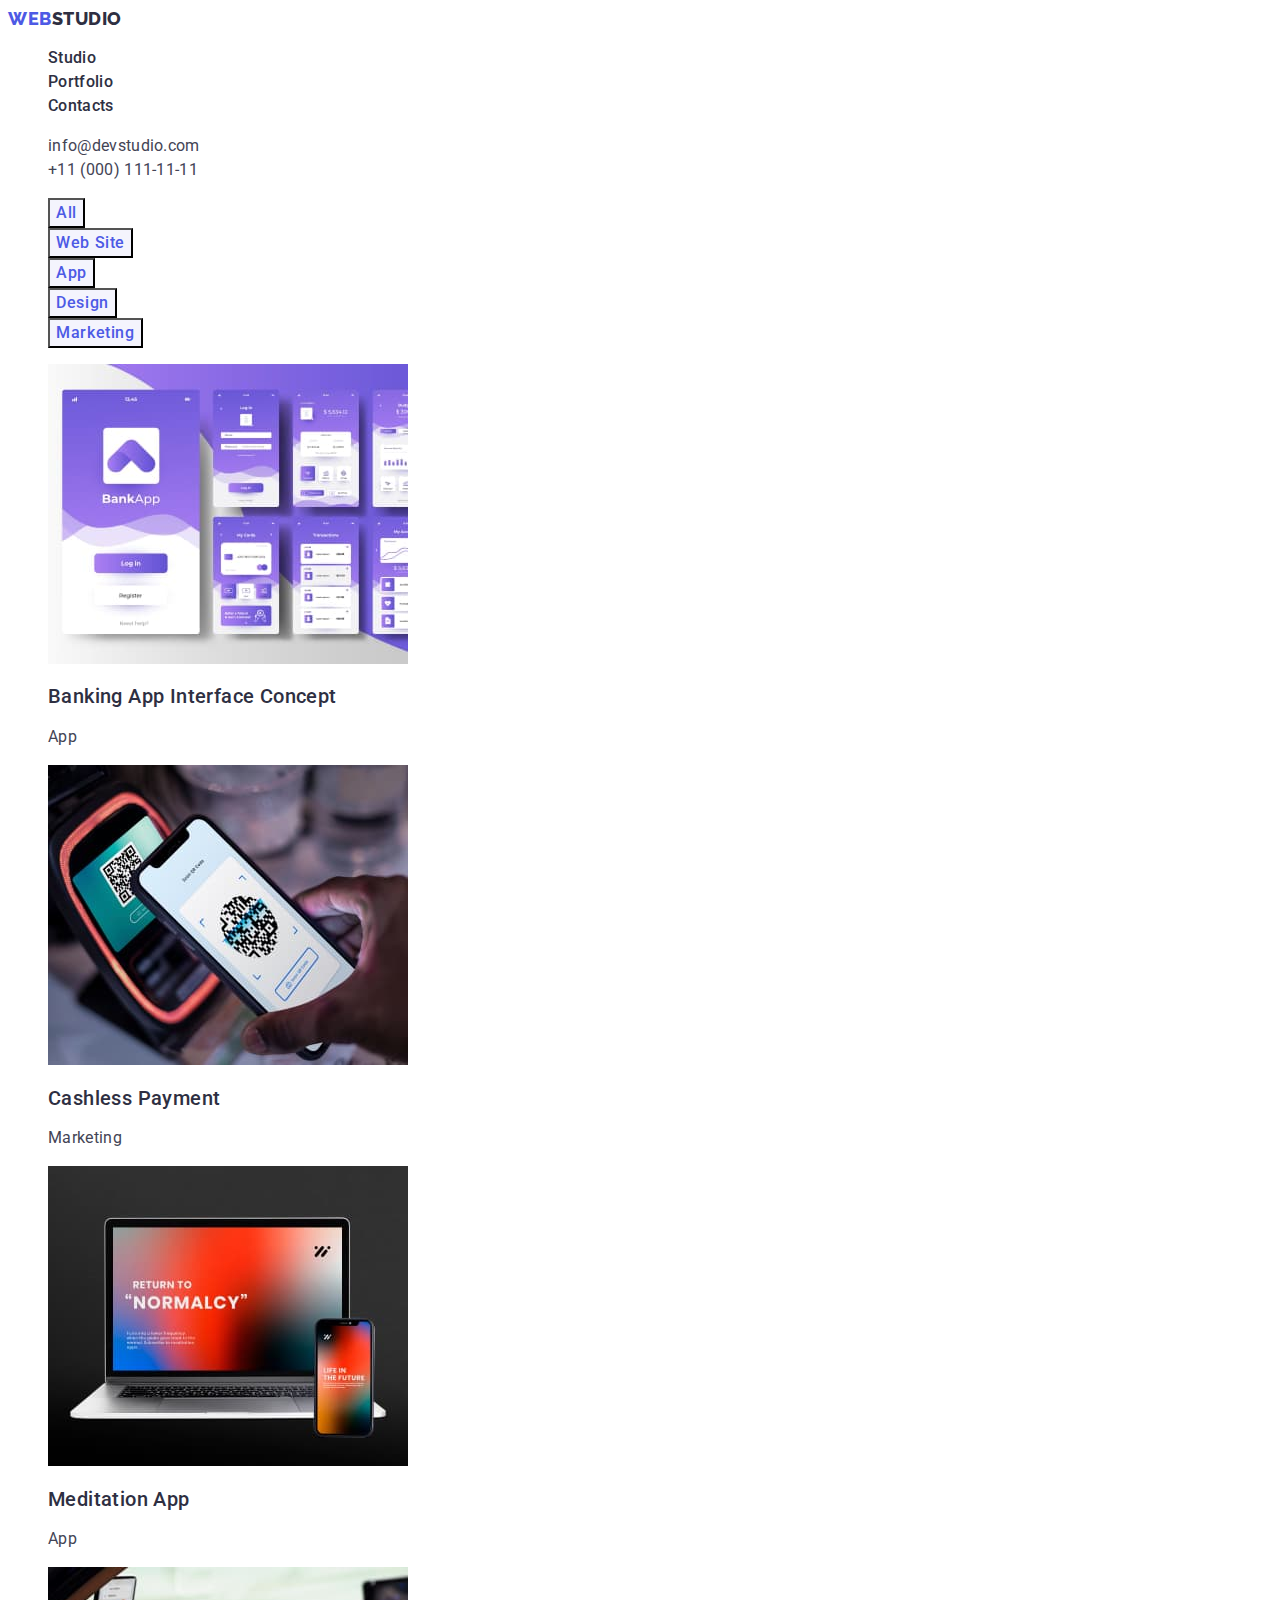
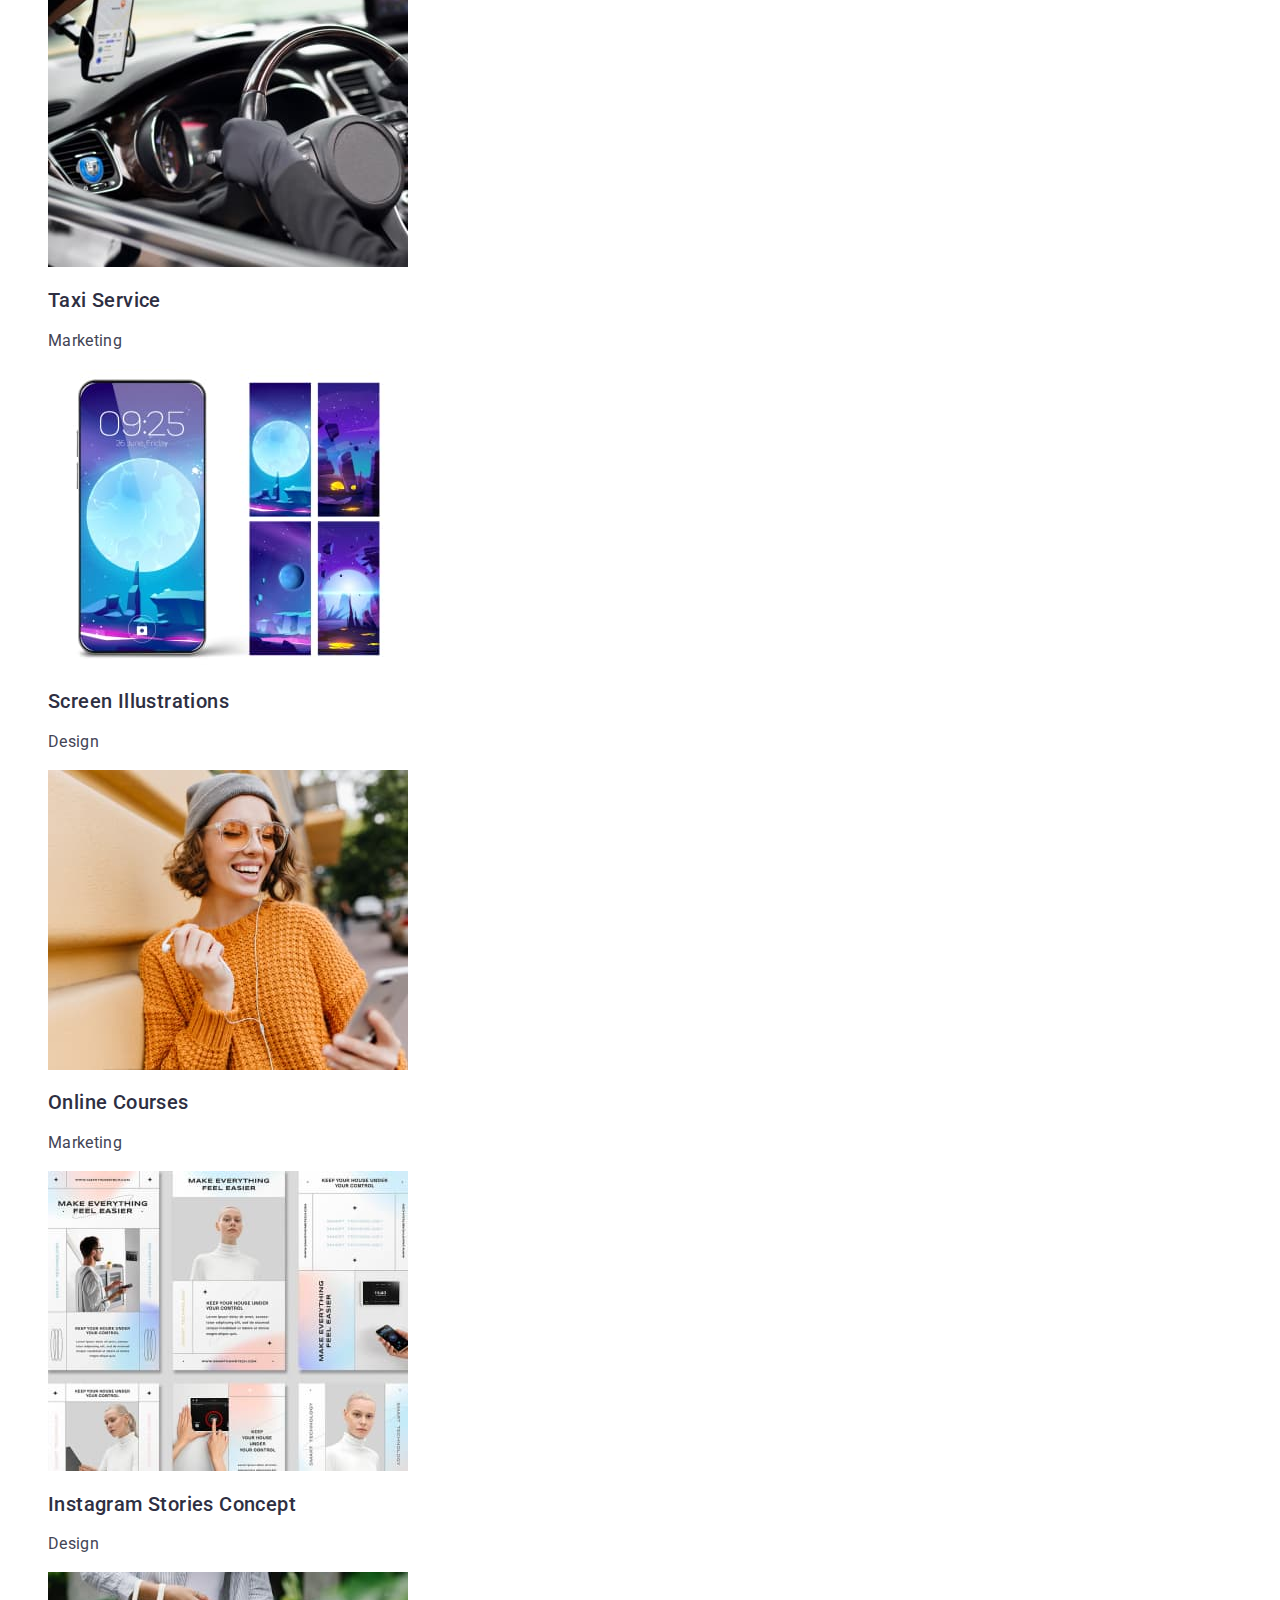
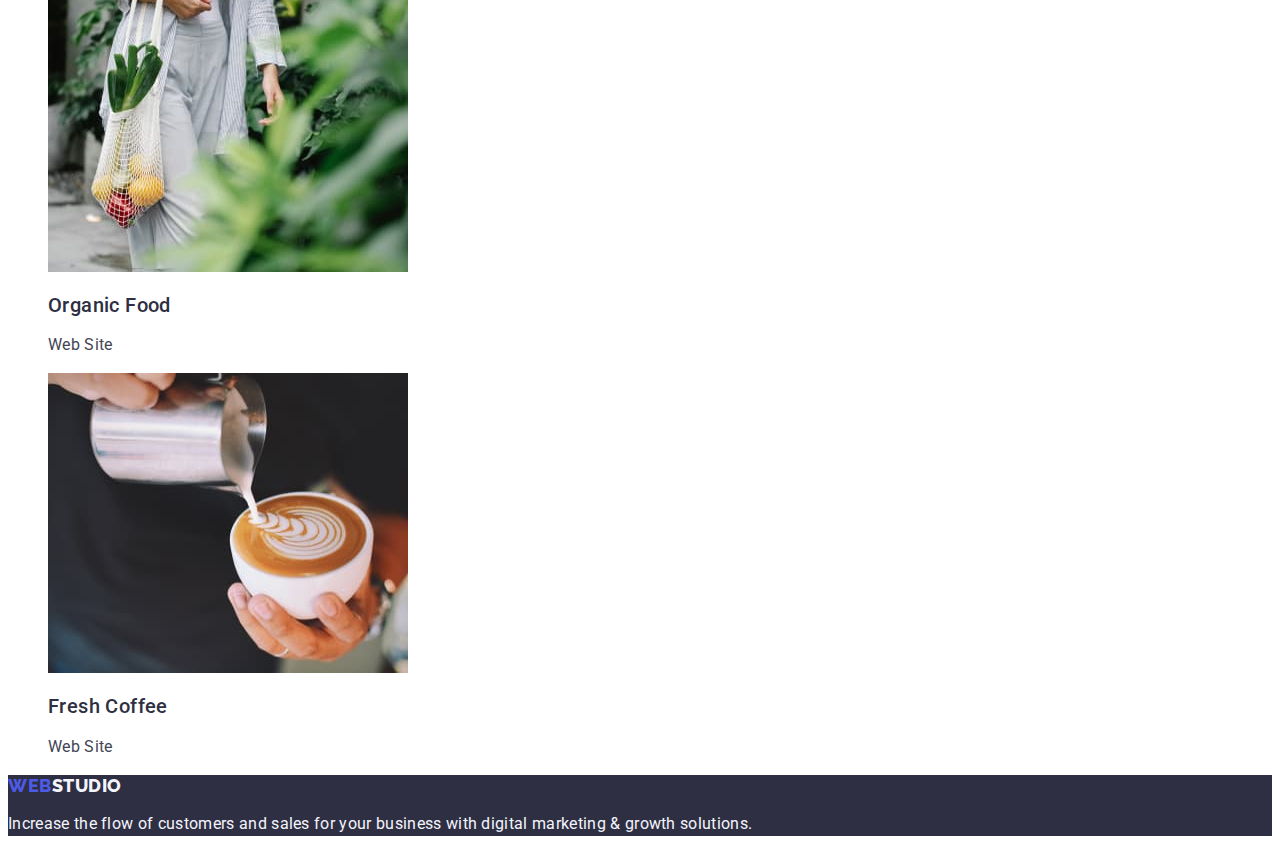
==== commit c4bfcc01: "finish3" ====
--- a/portfolio.html
+++ b/portfolio.html
@@ -80,7 +80,7 @@
                 width="360"
                 height="300"
               />
-              <h3 class="subtitle">Banking App Interface Concept</h3>
+              <h2 class="subtitle">Banking App Interface Concept</h2>
               <p class="subtitle-descr">App</p></a
             >
           </li>
@@ -92,7 +92,7 @@
                 width="360"
                 height="300"
               />
-              <h3 class="subtitle">Cashless Payment</h3>
+              <h2 class="subtitle">Cashless Payment</h2>
               <p class="subtitle-descr">Marketing</p></a
             >
           </li>
@@ -104,7 +104,7 @@
                 width="360"
                 height="300"
               />
-              <h3 class="subtitle">Meditation App</h3>
+              <h2 class="subtitle">Meditation App</h2>
               <p class="subtitle-descr">App</p></a
             >
           </li>
@@ -116,7 +116,7 @@
                 width="360"
                 height="300"
               />
-              <h3 class="subtitle">Taxi Service</h3>
+              <h2 class="subtitle">Taxi Service</h2>
               <p class="subtitle-descr">Marketing</p></a
             >
           </li>
@@ -128,7 +128,7 @@
                 width="360"
                 height="300"
               />
-              <h3 class="subtitle">Screen Illustrations</h3>
+              <h2 class="subtitle">Screen Illustrations</h2>
               <p class="subtitle-descr">Design</p></a
             >
           </li>
@@ -140,7 +140,7 @@
                 width="360"
                 height="300"
               />
-              <h3 class="subtitle">Online Courses</h3>
+              <h2 class="subtitle">Online Courses</h2>
               <p class="subtitle-descr">Marketing</p></a
             >
           </li>
@@ -152,7 +152,7 @@
                 width="360"
                 height="300"
               />
-              <h3 class="subtitle">Instagram Stories Concept</h3>
+              <h2 class="subtitle">Instagram Stories Concept</h2>
               <p class="subtitle-descr">Design</p></a
             >
           </li>
@@ -164,7 +164,7 @@
                 width="360"
                 height="300"
               />
-              <h3 class="subtitle">Organic Food</h3>
+              <h2 class="subtitle">Organic Food</h2>
               <p class="subtitle-descr">Web Site</p></a
             >
           </li>
@@ -176,7 +176,7 @@
                 width="360"
                 height="300"
               />
-              <h3 class="subtitle">Fresh Coffee</h3>
+              <h2 class="subtitle">Fresh Coffee</h2>
               <p class="subtitle-descr">Web Site</p></a
             >
           </li>
--- a/css/styles.css
+++ b/css/styles.css
@@ -92,8 +92,8 @@
 .header-contacts {
   font-style: normal;
 }
-.header-contacts-item:hover,
-.header-contacts-item:focus {
+.header-contacts-link:hover,
+.header-contacts-link:focus {
   color: var(--hover-focus-color);
 }
 .header-contacts-link {
